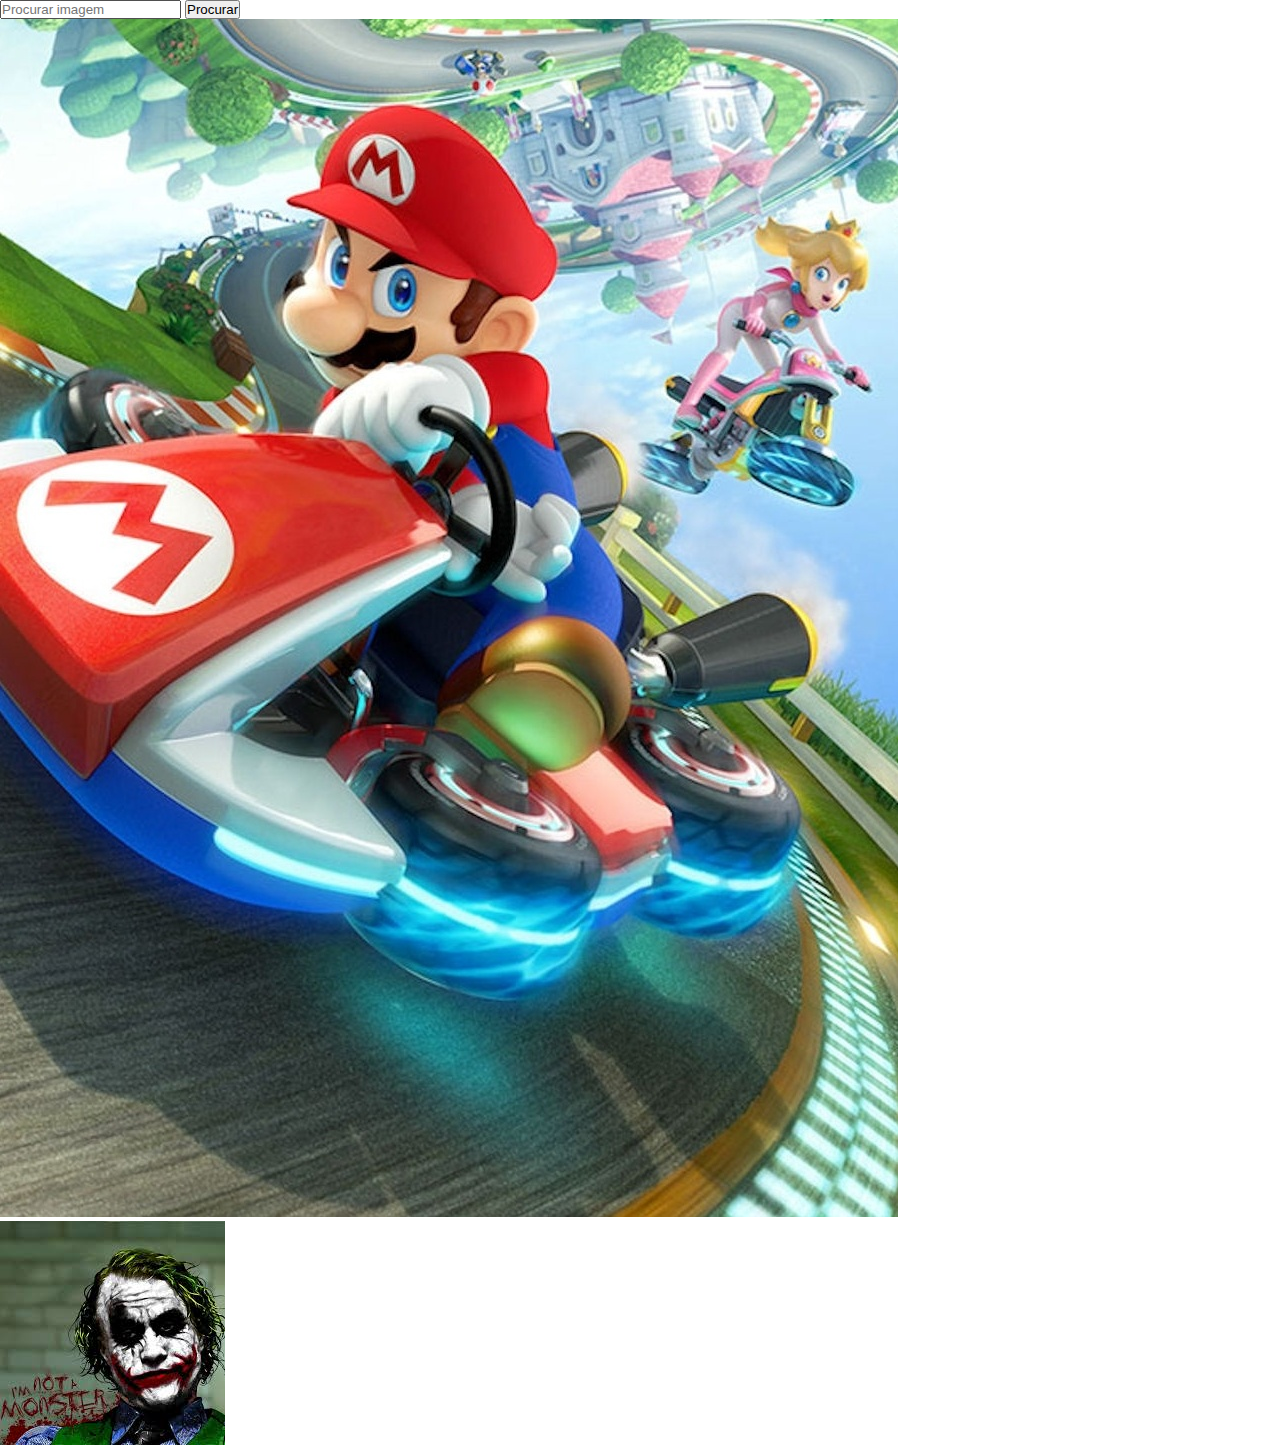
==== image_gallery/index.html @ 5eda617f "Add files via upload" ====
<!DOCTYPE html>
<html lang="en">

<head>
    <title>Images Gallery</title>

    <meta charset="UTF-8">
    <meta http-equiv="X-UA-Compatible" content="IE=edge">
    <meta name="viewport" content="width=device-width, initial-scale=1.0">
    <meta name="description" content="Galeria de imagens com barra de pesquisa que utiliza palavras chave das imagens para realizar as buscas">
    <meta name="keywords" content="image, gallery">
    <meta name="author" content="Diêgo Ferreira">

    <!-- CSS import -->
    <link rel="stylesheet" href="./css/style.css">
</head>

<body>

    <div class="gallery-container">
        <div class="gallery__search">
            <input placeholder="Procurar imagem" type="search" name="" id="">
            <button>Procurar</button>
        </div>
        <div class="gallery__images-container">
            <div class="image-content">
                <h3 class="image-title">

                </h3>
                <div class="image-block">
                    <img kw="mario, kart, corrida, jogo, nintendo" src="./images/mario-kart.jpg" alt="Mario Kart">
                </div>
            </div>

            <div class="image-content">
                <h3 class="image-title">

                </h3>
                <div class="image-block">
                    <img kw="joker, palhaço, filme, netflix" src="./images/joker.jpg" alt="Joker">
                </div>
            </div>
        </div>

        <div class="gallery__results">

        </div>
    </div>

    <script>
        (() => {
            const searchBtn = document.querySelector('.gallery__search button');
            const imagesList = document.querySelectorAll('.gallery__images-container .image-block img')
            const imagesKeywords = []
            let galleryResults = document.querySelector('.gallery__results');

            searchBtn.addEventListener('click', () => {
                let inputSearch = document.querySelector('.gallery__search input');
                searchImage(formatList(inputSearch.value.split(' ')));
                resetInput(inputSearch);
            })

            imagesList.forEach((img, indice) => {
                imagesKeywords.push({
                    img: img,
                    indice: indice,
                    keywords: img.getAttribute('kw').toUpperCase()
                });
            })

            function resetInput(i) {
                i.value = ''
                i.focus();
            }

            function galleryResultsHTML(results) {
                galleryResults.innerHTML = '';
                results.forEach((e) => {
                    let src = e.img.getAttribute('src');
                    let alt = e.img.getAttribute('alt')
                    galleryResults.innerHTML += (
                        `<div>
                            <img src='${src}' alt='${alt}'>
                        </div>`
                    )
                })
            }

            function searchImage(inputSearch) {
                let results = [];
                imagesKeywords.forEach((img) => {
                    inputSearch.forEach((key) => {
                        if (img.keywords.includes(key.toUpperCase())) {
                            results.push(img);
                        }
                    });

                })
                console.log(results);
                galleryResultsHTML(results);
            }

            function formatList(list) {
                let newList = [];
                list.forEach((e, i) => {
                    if (e === '') {
                        list.splice(i, 1);
                    }
                })
                list.forEach((e, i) => {
                        if (e !== '') {
                            newList.push(e);
                        }
                    })
                    // remove itens repetidos da lista
                var uniqueList = [...new Set(newList)]
                return uniqueList;
            }

        })();
    </script>
</body>

</html>
---- image_gallery/css/style.css ----
* {
    padding: 0;
    margin: 0;
    box-sizing: border-box;
}
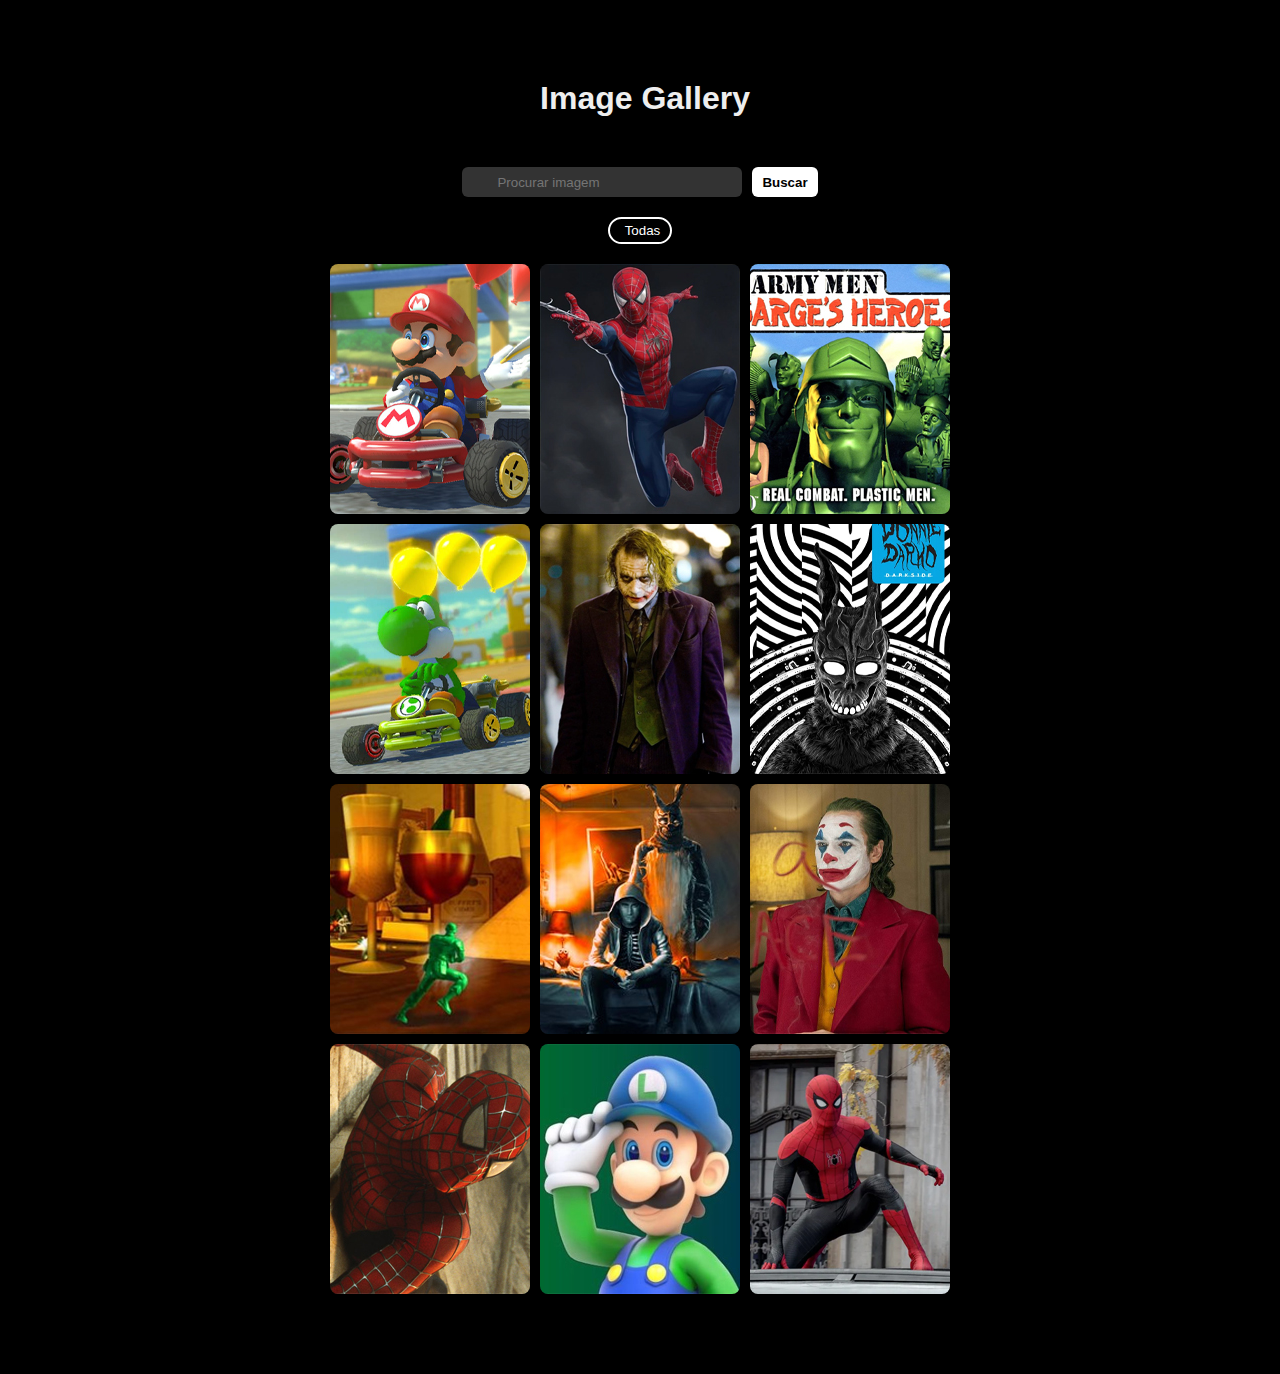
==== commit 8ce55dff: "Add files via upload" ====
--- a/image_gallery/index.html
+++ b/image_gallery/index.html
@@ -13,112 +13,83 @@
 
     <!-- CSS import -->
     <link rel="stylesheet" href="./css/style.css">
+
+    <!-- Unicons Import -->
+    <link rel="stylesheet" href="https://unicons.iconscout.com/release/v4.0.0/css/line.css">
+
 </head>
 
 <body>
+    <h1 class="page-title"><i class="uil uil-images"></i>Image Gallery</h1>
 
     <div class="gallery-container">
         <div class="gallery__search">
-            <input placeholder="Procurar imagem" type="search" name="" id="">
-            <button>Procurar</button>
+            <div class="search-block">
+                <input placeholder="Procurar imagem" type="search" name="pesquisa" id="pesquisa">
+                <label for="pesquisa"><i class="uil uil-search-alt"></i></label>
+            </div>
+            <button>Buscar</button>
         </div>
+        <button id="allImages"><i class="uil uil-image"></i>Todas</button>
         <div class="gallery__images-container">
-            <div class="image-content">
-                <h3 class="image-title">
 
-                </h3>
-                <div class="image-block">
-                    <img kw="mario, kart, corrida, jogo, nintendo" src="./images/mario-kart.jpg" alt="Mario Kart">
-                </div>
+            <div class="image-block">
+                <img kw="mario, kart, corrida, jogo, nintendo" src="./images/mario-kart1.jpg" alt="Mario Kart">
             </div>
 
-            <div class="image-content">
-                <h3 class="image-title">
+            <div class="image-block">
+                <img kw="filme, spider, man, aranha, homem, marvel" src="./images/spiderman.jpg" alt="Spider Man">
+            </div>
 
-                </h3>
-                <div class="image-block">
-                    <img kw="joker, palhaço, filme, netflix" src="./images/joker.jpg" alt="Joker">
-                </div>
+            <div class="image-block">
+                <img kw="jogo, nintendo 64, arma, army, men, soldado, tiro" src="./images/armymen.jpg" alt="Army Men">
             </div>
+
+            <div class="image-block">
+                <img kw="yoshi, mario kart, carro, burrinha" src="./images/yoshi__mario-kart.jpg" alt="Yoshi Mario Kart">
+            </div>
+
+            <div class="image-block">
+                <img kw="joker, palhaço, filme" src="./images/joker1.jpg" alt="Joker">
+            </div>
+
+            <div class="image-block">
+                <img kw="donnie darko, filme, netflix" src="./images/donniedarko.jpg" alt="Donnie Darko">
+            </div>
+
+            <div class="image-block">
+                <img kw="army men, nintendo, arma, soldado, guerra, 64" src="./images/armymen2.jpg" alt="Army Men">
+            </div>
+
+            <div class="image-block">
+                <img kw="donnie darko, filme, universo paralelo" src="./images/donniedarko2.jpg" alt="Donnie Darko">
+            </div>
+
+            <div class="image-block">
+                <img kw="joker, palhaço, filme" src="./images/joker2.jpg" alt="">
+            </div>
+
+            <div class="image-block">
+                <img kw="homem aranha, spider man, spider" src="./images/spiderman2.jpg" alt="">
+            </div>
+
+            <div class="image-block">
+                <img kw="luigi, mario, kart, corrida, verde" src="./images/luigi.jpg" alt="">
+            </div>
+
+            <div class="image-block">
+                <img kw="homem, aranha, spider man, spider" src="./images/spiderman3.jpg" alt="">
+            </div>
+
+
         </div>
 
-        <div class="gallery__results">
+        <div class="gallery__results displayNone">
 
         </div>
     </div>
 
-    <script>
-        (() => {
-            const searchBtn = document.querySelector('.gallery__search button');
-            const imagesList = document.querySelectorAll('.gallery__images-container .image-block img')
-            const imagesKeywords = []
-            let galleryResults = document.querySelector('.gallery__results');
-
-            searchBtn.addEventListener('click', () => {
-                let inputSearch = document.querySelector('.gallery__search input');
-                searchImage(formatList(inputSearch.value.split(' ')));
-                resetInput(inputSearch);
-            })
-
-            imagesList.forEach((img, indice) => {
-                imagesKeywords.push({
-                    img: img,
-                    indice: indice,
-                    keywords: img.getAttribute('kw').toUpperCase()
-                });
-            })
-
-            function resetInput(i) {
-                i.value = ''
-                i.focus();
-            }
-
-            function galleryResultsHTML(results) {
-                galleryResults.innerHTML = '';
-                results.forEach((e) => {
-                    let src = e.img.getAttribute('src');
-                    let alt = e.img.getAttribute('alt')
-                    galleryResults.innerHTML += (
-                        `<div>
-                            <img src='${src}' alt='${alt}'>
-                        </div>`
-                    )
-                })
-            }
-
-            function searchImage(inputSearch) {
-                let results = [];
-                imagesKeywords.forEach((img) => {
-                    inputSearch.forEach((key) => {
-                        if (img.keywords.includes(key.toUpperCase())) {
-                            results.push(img);
-                        }
-                    });
-
-                })
-                console.log(results);
-                galleryResultsHTML(results);
-            }
-
-            function formatList(list) {
-                let newList = [];
-                list.forEach((e, i) => {
-                    if (e === '') {
-                        list.splice(i, 1);
-                    }
-                })
-                list.forEach((e, i) => {
-                        if (e !== '') {
-                            newList.push(e);
-                        }
-                    })
-                    // remove itens repetidos da lista
-                var uniqueList = [...new Set(newList)]
-                return uniqueList;
-            }
-
-        })();
-    </script>
+    <script src="./js/script.js"></script>
 </body>
 
 </html>--- a/image_gallery/css/style.css
+++ b/image_gallery/css/style.css
@@ -2,4 +2,140 @@
     padding: 0;
     margin: 0;
     box-sizing: border-box;
+    font-family: Arial;
+}
+
+body {
+    width: 100%;
+    display: grid;
+    place-items: center;
+    padding: 80px 0;
+    background-color: #000;
+    gap: 50px;
+}
+
+.page-title {
+    color: #eee;
+}
+
+.page-title i {
+    margin-right: 10px;
+}
+
+.displayNone {
+    display: none !important;
+}
+
+.gallery-container {
+    width: 90%;
+    max-width: 800px;
+    display: flex;
+    flex-direction: column;
+    align-items: center;
+    gap: 20px
+}
+
+.gallery__images-container,
+.gallery__results {
+    border-radius: 8px;
+    max-width: 100%;
+    display: grid;
+    grid-template-columns: repeat(auto-fill, minmax(150px, 200px));
+    gap: 10px;
+}
+
+.image-block {
+    height: 250px;
+    position: relative;
+    overflow: hidden;
+    border-radius: 8px;
+}
+
+.image-block img {
+    width: 100%;
+    transition: all .3s ease;
+    position: absolute;
+}
+
+.image-block img:hover {
+    transform: scale(1.05);
+    filter: brightness(.5);
+}
+
+.gallery__search {
+    max-width: 400px;
+    width: 100%;
+    display: flex;
+    gap: 10px;
+    height: 30px;
+    align-items: center;
+    justify-content: center;
+}
+
+.search-block {
+    width: 70%;
+    position: relative;
+}
+
+.gallery__search input {
+    background-color: #333;
+    border: none;
+    border-radius: 6px;
+    padding-left: 35px;
+    width: 100%;
+    height: 30px;
+    color: #eee;
+}
+
+.gallery__search label {
+    position: absolute;
+    left: 10px;
+    transform: translateY(-50%);
+    top: 50%;
+    color: #555;
+}
+
+.gallery__search button {
+    padding: 0 10px;
+    height: 30px;
+    cursor: pointer;
+    border: none;
+    background-color: white;
+    border-radius: 6px;
+    color: black;
+    font-weight: 600;
+}
+
+#allImages {
+    padding: 4px 10px;
+    background-color: transparent;
+    border-radius: 20px;
+    color: white;
+    border: 2px solid white;
+    cursor: pointer;
+    transition: all .3s ease;
+}
+
+#allImages i {
+    margin-right: 5px;
+}
+
+#allImages:hover {
+    background-color: white;
+    color: black;
+}
+
+#allImages:active {
+    background-color: #ddd;
+    border-color: #ddd;
+}
+
+.noneResults {
+    color: #999;
+    font-size: 2em;
+    text-align: center;
+    position: absolute;
+    left: 50%;
+    top: 50%;
+    transform: translate(-50%);
 }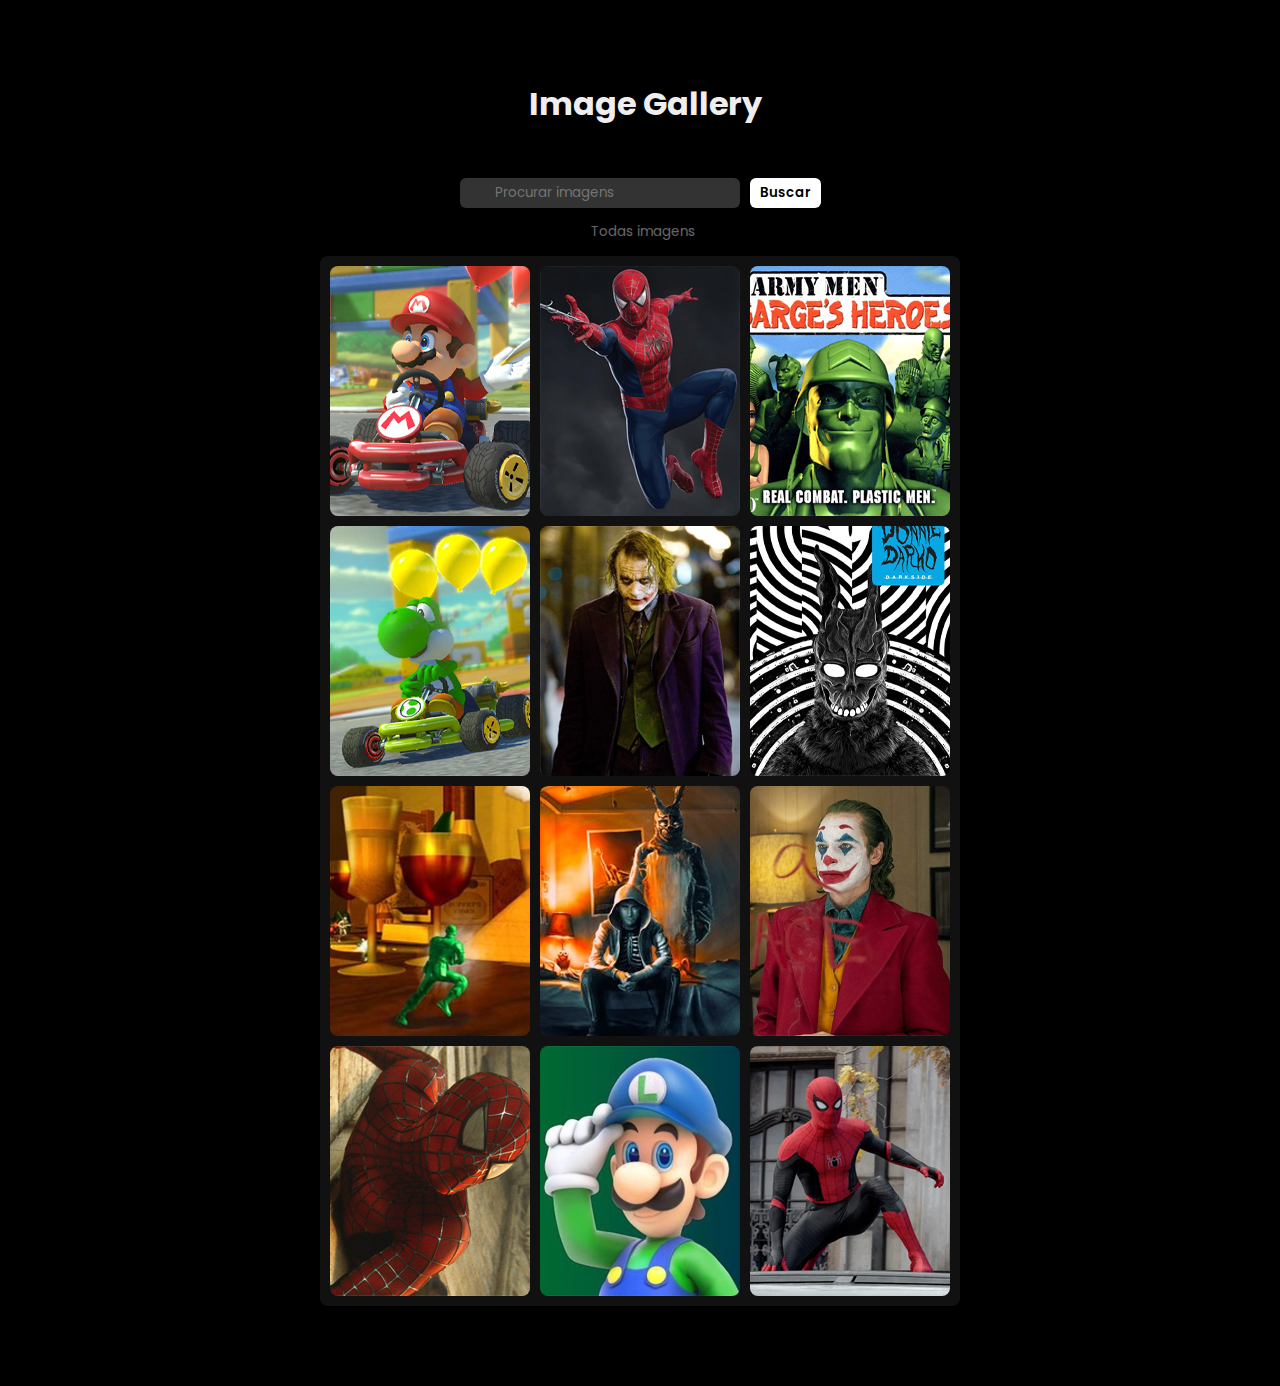
==== commit 6dc978fb: "Add files via upload" ====
--- a/image_gallery/index.html
+++ b/image_gallery/index.html
@@ -25,60 +25,61 @@
     <div class="gallery-container">
         <div class="gallery__search">
             <div class="search-block">
-                <input placeholder="Procurar imagem" type="search" name="pesquisa" id="pesquisa">
+                <input placeholder="Procurar imagens" type="search" name="pesquisa" id="pesquisa">
                 <label for="pesquisa"><i class="uil uil-search-alt"></i></label>
             </div>
             <button>Buscar</button>
         </div>
-        <button id="allImages"><i class="uil uil-image"></i>Todas</button>
+        <button id="allImages"><i class="uil uil-image"></i>Todas imagens</button>
+        <p class="displayNone qnt-imagens"><span>00</span> imagens encontradas.</p>
         <div class="gallery__images-container">
 
             <div class="image-block">
-                <img kw="mario, kart, corrida, jogo, nintendo" src="./images/mario-kart1.jpg" alt="Mario Kart">
+                <img kw="mario kart corrida jogo jogos nintendo" src="./images/mario-kart1.jpg" alt="Mario Kart">
             </div>
 
             <div class="image-block">
-                <img kw="filme, spider, man, aranha, homem, marvel" src="./images/spiderman.jpg" alt="Spider Man">
+                <img kw="filme spider man aranha homem marvel" src="./images/spiderman.jpg" alt="Spider Man">
             </div>
 
             <div class="image-block">
-                <img kw="jogo, nintendo 64, arma, army, men, soldado, tiro" src="./images/armymen.jpg" alt="Army Men">
+                <img kw="jogo jogos nintendo 64 plastico arma army men soldado, tiro" src="./images/armymen.jpg" alt="Army Men">
             </div>
 
             <div class="image-block">
-                <img kw="yoshi, mario kart, carro, burrinha" src="./images/yoshi__mario-kart.jpg" alt="Yoshi Mario Kart">
+                <img kw="yoshi mario jogos jogo kart carro burrinha" src="./images/yoshi__mario-kart.jpg" alt="Yoshi Mario Kart">
             </div>
 
             <div class="image-block">
-                <img kw="joker, palhaço, filme" src="./images/joker1.jpg" alt="Joker">
+                <img kw="joker palhaço filme" src="./images/joker1.jpg" alt="Joker">
             </div>
 
             <div class="image-block">
-                <img kw="donnie darko, filme, netflix" src="./images/donniedarko.jpg" alt="Donnie Darko">
+                <img kw="donnie darko universon paralelo coelho filme netflix" src="./images/donniedarko.jpg" alt="Donnie Darko">
             </div>
 
             <div class="image-block">
-                <img kw="army men, nintendo, arma, soldado, guerra, 64" src="./images/armymen2.jpg" alt="Army Men">
+                <img kw="army jogos jogo men nintendo arma soldado guerra 64" src="./images/armymen2.jpg" alt="Army Men">
             </div>
 
             <div class="image-block">
-                <img kw="donnie darko, filme, universo paralelo" src="./images/donniedarko2.jpg" alt="Donnie Darko">
+                <img kw="donnie darko coelho filme universo paralelo" src="./images/donniedarko2.jpg" alt="Donnie Darko">
             </div>
 
             <div class="image-block">
-                <img kw="joker, palhaço, filme" src="./images/joker2.jpg" alt="">
+                <img kw="joker palhaço filme" src="./images/joker2.jpg" alt="">
             </div>
 
             <div class="image-block">
-                <img kw="homem aranha, spider man, spider" src="./images/spiderman2.jpg" alt="">
+                <img kw="homem aranha spider man spider" src="./images/spiderman2.jpg" alt="">
             </div>
 
             <div class="image-block">
-                <img kw="luigi, mario, kart, corrida, verde" src="./images/luigi.jpg" alt="">
+                <img kw="luigi mario kart corrida jogo jogos nintendo corrida verde" src="./images/luigi.jpg" alt="">
             </div>
 
             <div class="image-block">
-                <img kw="homem, aranha, spider man, spider" src="./images/spiderman3.jpg" alt="">
+                <img kw="homem aranha spider man spider" src="./images/spiderman3.jpg" alt="">
             </div>
 
 
--- a/image_gallery/css/style.css
+++ b/image_gallery/css/style.css
@@ -1,8 +1,9 @@
+@import url('https://fonts.googleapis.com/css2?family=Poppins:ital,wght@0,200;0,400;0,600;1,200;1,400;1,600&display=swap');
 * {
     padding: 0;
     margin: 0;
     box-sizing: border-box;
-    font-family: Arial;
+    font-family: 'Poppins', sans-serif;
 }
 
 body {
@@ -16,6 +17,7 @@
 
 .page-title {
     color: #eee;
+    text-align: center;
 }
 
 .page-title i {
@@ -32,7 +34,6 @@
     display: flex;
     flex-direction: column;
     align-items: center;
-    gap: 20px
 }
 
 .gallery__images-container,
@@ -42,6 +43,20 @@
     display: grid;
     grid-template-columns: repeat(auto-fill, minmax(150px, 200px));
     gap: 10px;
+    padding: 10px;
+    min-height: 250px;
+    background-color: #111;
+    position: relative;
+}
+
+.noneResults {
+    color: #333;
+    font-size: 1.5em;
+    text-align: center;
+    width: 100%;
+    top: 50%;
+    transform: translateY(-50%);
+    position: absolute;
 }
 
 .image-block {
@@ -82,6 +97,7 @@
     border: none;
     border-radius: 6px;
     padding-left: 35px;
+    padding-right: 10px;
     width: 100%;
     height: 30px;
     color: #eee;
@@ -92,7 +108,7 @@
     left: 10px;
     transform: translateY(-50%);
     top: 50%;
-    color: #555;
+    color: #777;
 }
 
 .gallery__search button {
@@ -104,6 +120,15 @@
     border-radius: 6px;
     color: black;
     font-weight: 600;
+    transition: all .3s ease;
+}
+
+.gallery__search button:hover {
+    opacity: .8;
+}
+
+.gallery__search button:active {
+    opacity: 1;
 }
 
 #allImages {
@@ -111,9 +136,12 @@
     background-color: transparent;
     border-radius: 20px;
     color: white;
-    border: 2px solid white;
+    border: none;
     cursor: pointer;
     transition: all .3s ease;
+    opacity: .4;
+    position: relative;
+    margin: 10px;
 }
 
 #allImages i {
@@ -121,21 +149,12 @@
 }
 
 #allImages:hover {
-    background-color: white;
-    color: black;
+    opacity: 1;
 }
 
-#allImages:active {
-    background-color: #ddd;
-    border-color: #ddd;
-}
-
-.noneResults {
-    color: #999;
-    font-size: 2em;
-    text-align: center;
-    position: absolute;
-    left: 50%;
-    top: 50%;
-    transform: translate(-50%);
+.qnt-imagens {
+    color: #eee;
+    line-height: 1;
+    margin-bottom: 20px;
+    opacity: .8;
 }